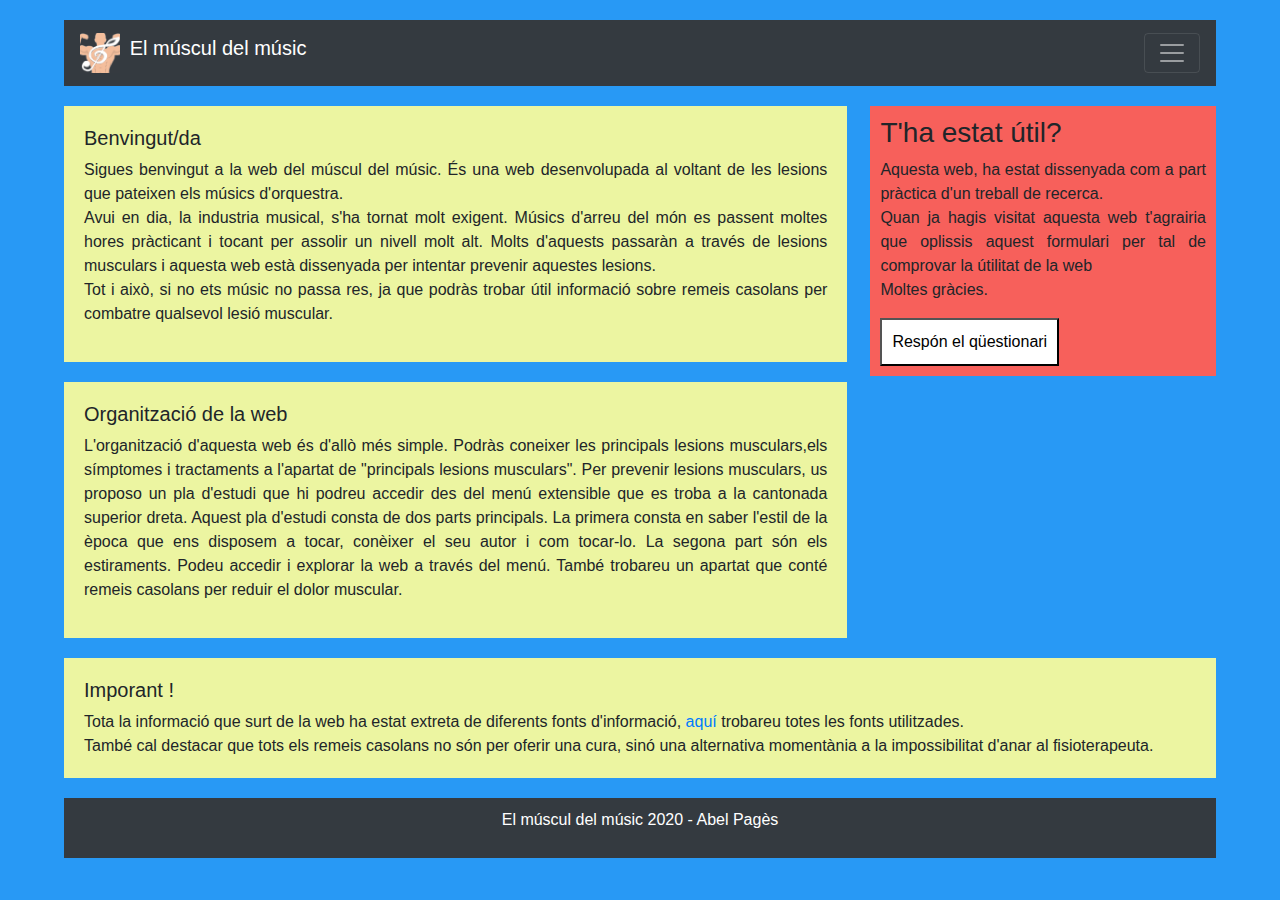
==== index.html @ 2ce4b65a "Add files via upload" ====
<!doctype html>
<html lang="en">

<head>
    <meta charset="utf-8">
    <meta name="viewport" content="width=device-width, initial-scale=1, shrink-to-fit=no">
    <link rel="stylesheet" href="https://stackpath.bootstrapcdn.com/bootstrap/4.5.2/css/bootstrap.min.css" integrity="sha384-JcKb8q3iqJ61gNV9KGb8thSsNjpSL0n8PARn9HuZOnIxN0hoP+VmmDGMN5t9UJ0Z" crossorigin="anonymous">
    <link rel="stylesheet" href="estils.css" />
    <link rel="shortcut icon" type="image/x-icon" href="logo.jpg">
    <link rel="stylesheet" href="allfiles.css">
    <title>El múscul del músic</title>
    <meta name="keywords" content="lesions musculars, músics d'orquestra, remeis casolans, lesió muscular">
    <meta name="description" content="Web desenvolupada per reduir lesions musculars a músics d’orquestra. Ofereix mètodes de prevenció a una possible lesió muscular i com reduir el dolor.">
</head>

<body>
    <!-- 
    si has de fer servir estils a tots els html -> style.html
    si son estils nomes d'aquesta pagina -> musica.html musica.css -->

   
    <header> 
     <nav class="navbar navbar-dark bg-dark">

        <!-- titol cntrl + k + c -> comentari , per truere cntrl + k + u -->
        <a class="navbar-brand" href="Inici.html">
            <div>
                <img src="logo.jpg" >
            </div>
        El múscul del músic</a>

        <button class="navbar-toggler" type="button" data-toggle="collapse" data-target="#navbarText" aria-controls="navbarText" aria-expanded="false" aria-label="Toggle navigation">
            <span class="navbar-toggler-icon"></span>
        </button>

        <div class="collapse navbar-collapse" id="navbarText">
            <ul class="navbar-nav mr-auto">
                <li class="nav-item active">
                    <a class="nav-link" href="Inici.html">Inici <span class="sr-only">(current)</span></a>
                </li>
                <li class="nav-item">
                    <a class="nav-link" href="Principals lesions musculars.html">
                    Principals lesions musculars</a>
                </li>
                <li class="nav-item">
                    <a class="nav-link" href="Mètodes de prevenció.html">
                    Mètodes de prevenció</a>
                </li>
                <li class="nav-item">
                    <a class="nav-link" href="estiraments.html">
                    Estiraments</a>
                </li>
                <li class="nav-item">
                    <a class="nav-link" href="Estils segons la època.html">
                    Estils segons la època</a>
                </li>
                <li class="nav-item">
                    <a class="nav-link" href="remeis casolans.html">
                    Remeis casolans</a>
                </li>
            </ul>
            
        </div>
    </nav>
</header>

    <section class="main">
        <section class="articles">
            <article>
              <h2>
                  Benvingut/da
              </h2>
             <p>
                 Sigues benvingut a la web del múscul del músic. És una web desenvolupada al voltant de les lesions que pateixen els músics d'orquestra. <br/>
                 Avui en dia, la industria musical,
                 s'ha tornat molt exigent. Músics d'arreu del món es passent moltes hores pràcticant i tocant per assolir un nivell molt alt. 
                Molts d'aquests passaràn a través de lesions musculars i aquesta web està dissenyada per intentar prevenir aquestes lesions. <br>
                Tot i això, si no ets músic no passa res, ja que podràs 
                trobar útil informació sobre remeis casolans per combatre qualsevol lesió muscular. 
             </p>

            </article>
            
            <article>
                <h2>Organització de la web</h2>
            <p>
              L'organització d'aquesta web és d'allò més simple. Podràs coneixer les principals lesions musculars,els símptomes i tractaments a l'apartat de "principals lesions musculars".  Per prevenir lesions musculars, us proposo un pla d'estudi que hi podreu accedir des del menú extensible que es troba a la cantonada superior dreta. 
              Aquest pla d'estudi consta de dos parts principals. La primera consta en saber l'estil de la època que ens disposem a tocar, conèixer el seu autor i com tocar-lo. 
              La segona part són els estiraments. Podeu accedir i explorar la web a través del menú. També trobareu un apartat que conté remeis casolans per reduir el dolor muscular.

              
            </p> 

            </article>

            <article class="llarg">
                <h2>Imporant !</h2>

                Tota la informació que surt de la web ha estat extreta de diferents fonts d'informació,  <a href="x">aquí</a>  
                trobareu totes les fonts utilitzades.  <br>
                També cal destacar que tots els remeis casolans no són per oferir una cura, sinó una alternativa
                momentània a la impossibilitat d'anar al fisioterapeuta. 
            </article>

        </section>

        <aside>
            <h3>T'ha estat útil?</h3>
            <p>
               Aquesta web, ha estat dissenyada com a part pràctica d'un treball de recerca. <br>
               Quan ja hagis visitat aquesta web t'agrairia que oplissis aquest formulari per tal de comprovar la útilitat de la web <br>
               Moltes gràcies. 
            </p> 

            <button class="botó">
              <a href="https://forms.gle/6HqRbZxd2FCd1XgPA"> Respón el qüestionari</a>
            </button>

        </aside>
    </section>

    <footer> 
        <p> 
            El múscul del músic 2020 - Abel Pagès 
        </p>
    </footer>


    <!-- Optional JavaScript -->
    <!-- jQuery first, then Popper.js, then Bootstrap JS -->
    <script src="https://code.jquery.com/jquery-3.5.1.slim.min.js" integrity="sha384-DfXdz2htPH0lsSSs5nCTpuj/zy4C+OGpamoFVy38MVBnE+IbbVYUew+OrCXaRkfj" crossorigin="anonymous"></script>
    <script src="https://cdn.jsdelivr.net/npm/popper.js@1.16.1/dist/umd/popper.min.js" integrity="sha384-9/reFTGAW83EW2RDu2S0VKaIzap3H66lZH81PoYlFhbGU+6BZp6G7niu735Sk7lN" crossorigin="anonymous"></script>
    <script src="https://stackpath.bootstrapcdn.com/bootstrap/4.5.2/js/bootstrap.min.js" integrity="sha384-B4gt1jrGC7Jh4AgTPSdUtOBvfO8shuf57BaghqFfPlYxofvL8/KUEfYiJOMMV+rV" crossorigin="anonymous"></script>
</body>

</html>
---- estils.css ----
.main .articles {
    width: 68%;
    margin-right: 2%;
    float: left;
    box-sizing: content-box;
    
}
.main .articles article {
    padding: 20px;
    background-color: rgb(236, 245, 161);
    margin-bottom: 20px;

}
aside {
    width: 30%;
    background-color:rgb(247, 96, 91);
    float: left;
    padding: 10px;
    box-sizing: border-box;
}
.botó a {

    padding: 10px;
    background-color: rgb(255, 255, 255);
    display: block;
    color: rgb(0, 0, 0);
    text-decoration: none;
    
}

.botó a:hover {
    background-color: rgb(240, 154, 154);
}


article h2 {
    font-size:20px;
}

.llarg{
 width: 147%;
 
}
---- allfiles.css ----
footer {
    background-color: #343a40;
    color: white;
    text-align: center;
    clear: both;
    padding: 10px 0px; 
}

.main {
    text-align: justify;
}

* {
    margin: 0;
    padding: 0;
    box-sizing: border-box;
}

a div img {
    height: 40px;
    width: 40px;
    float: left;
    margin-right: 5.5%;
}

header {
    width: 90%;
    margin: 20px auto;
    max-width: 2000px;
} 

.main, footer {
    width: 90%;
    margin: 20px auto;
    max-width: 2000px;
  }

body {
    background-color: rgb(40, 153, 245);
}
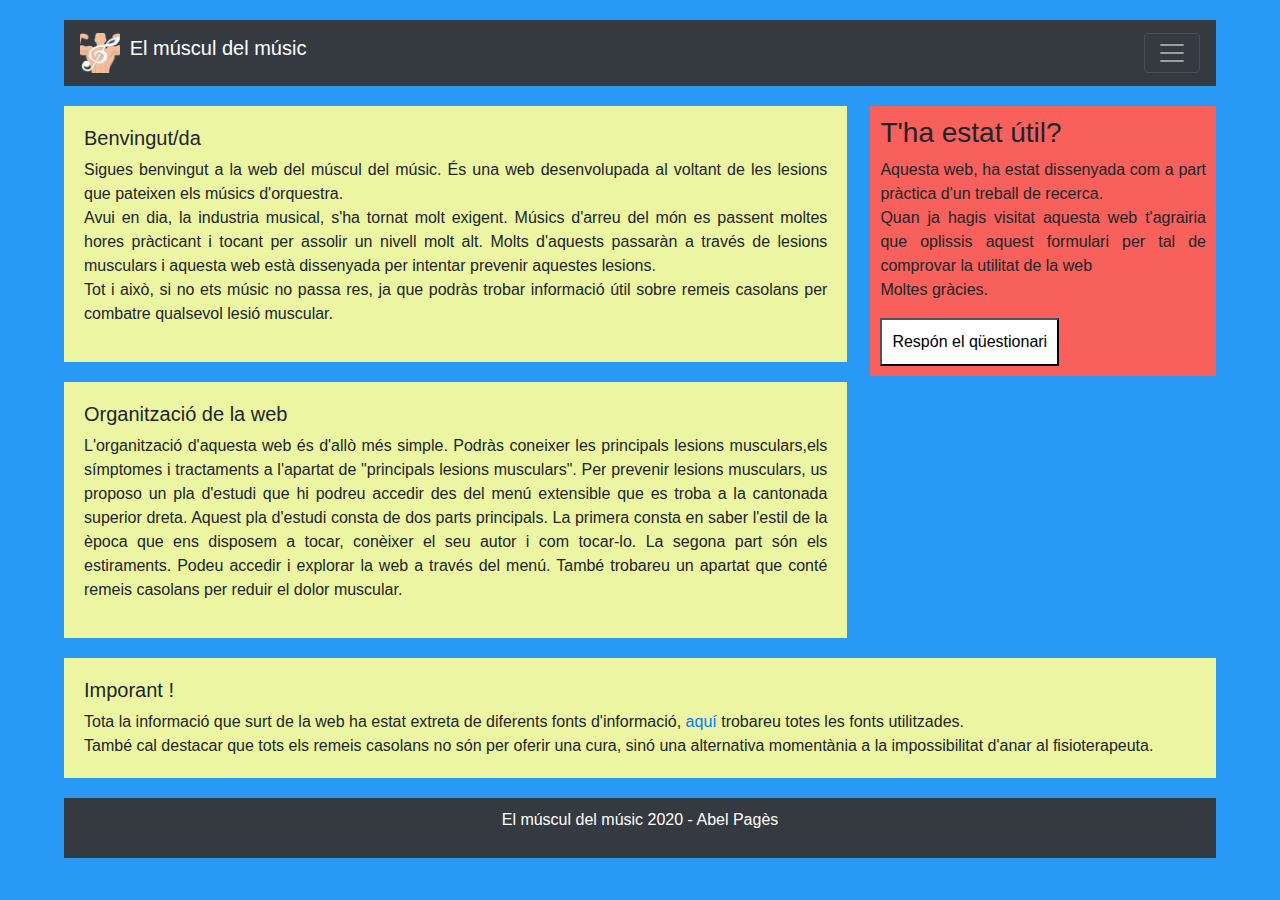
==== commit 787a8bcb: "Update index.html" ====
--- a/index.html
+++ b/index.html
@@ -23,7 +23,7 @@
      <nav class="navbar navbar-dark bg-dark">
 
         <!-- titol cntrl + k + c -> comentari , per truere cntrl + k + u -->
-        <a class="navbar-brand" href="Inici.html">
+        <a class="navbar-brand" href="index.html">
             <div>
                 <img src="logo.jpg" >
             </div>
@@ -36,7 +36,7 @@
         <div class="collapse navbar-collapse" id="navbarText">
             <ul class="navbar-nav mr-auto">
                 <li class="nav-item active">
-                    <a class="nav-link" href="Inici.html">Inici <span class="sr-only">(current)</span></a>
+                    <a class="nav-link" href="index.html">Inici <span class="sr-only">(current)</span></a>
                 </li>
                 <li class="nav-item">
                     <a class="nav-link" href="Principals lesions musculars.html">
@@ -76,7 +76,7 @@
                  s'ha tornat molt exigent. Músics d'arreu del món es passent moltes hores pràcticant i tocant per assolir un nivell molt alt. 
                 Molts d'aquests passaràn a través de lesions musculars i aquesta web està dissenyada per intentar prevenir aquestes lesions. <br>
                 Tot i això, si no ets músic no passa res, ja que podràs 
-                trobar útil informació sobre remeis casolans per combatre qualsevol lesió muscular. 
+                trobar informació útil sobre remeis casolans per combatre qualsevol lesió muscular. 
              </p>
 
             </article>
@@ -108,7 +108,7 @@
             <h3>T'ha estat útil?</h3>
             <p>
                Aquesta web, ha estat dissenyada com a part pràctica d'un treball de recerca. <br>
-               Quan ja hagis visitat aquesta web t'agrairia que oplissis aquest formulari per tal de comprovar la útilitat de la web <br>
+               Quan ja hagis visitat aquesta web t'agrairia que oplissis aquest formulari per tal de comprovar la utilitat de la web <br>
                Moltes gràcies. 
             </p> 
 
@@ -133,4 +133,4 @@
     <script src="https://stackpath.bootstrapcdn.com/bootstrap/4.5.2/js/bootstrap.min.js" integrity="sha384-B4gt1jrGC7Jh4AgTPSdUtOBvfO8shuf57BaghqFfPlYxofvL8/KUEfYiJOMMV+rV" crossorigin="anonymous"></script>
 </body>
 
-</html>+</html>
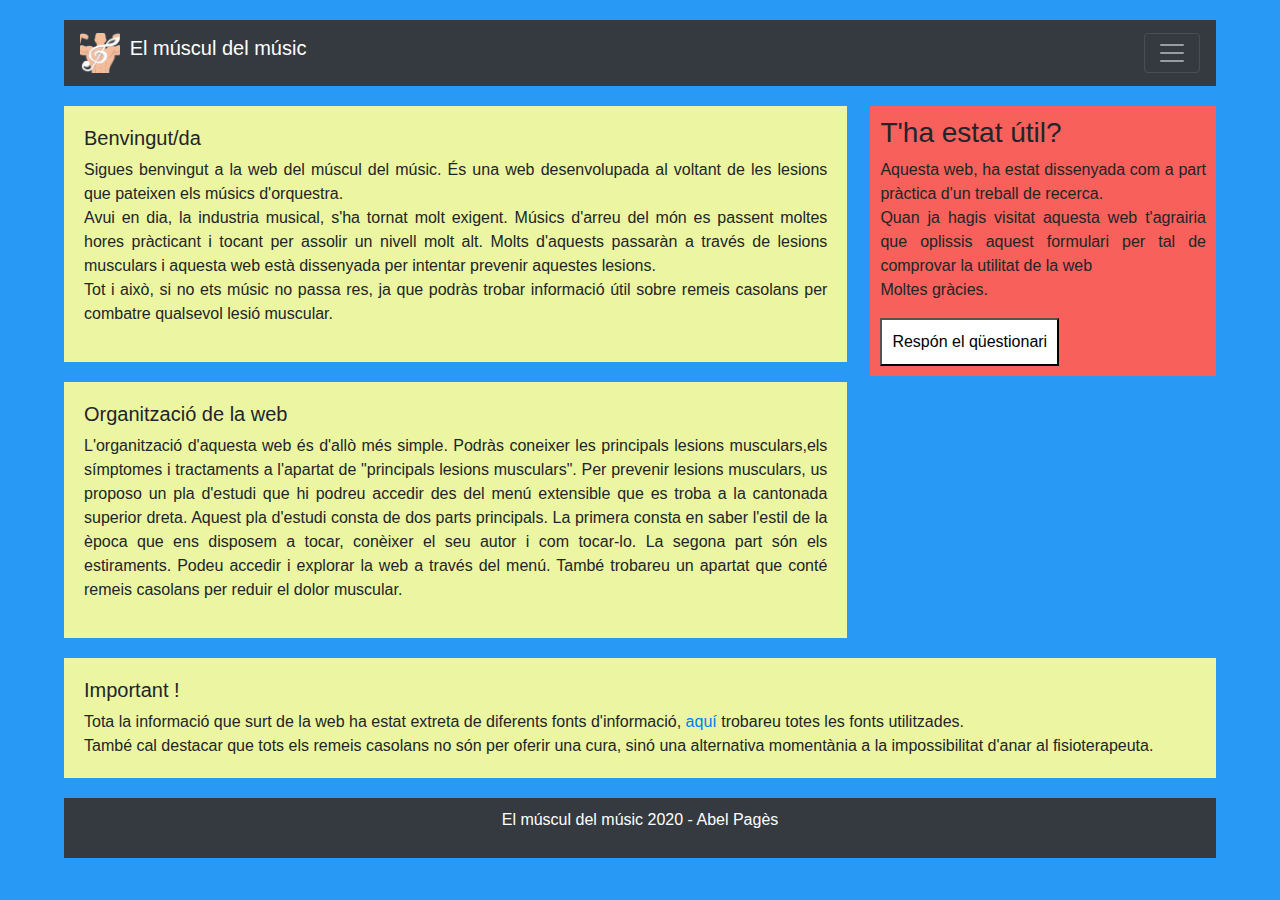
==== commit 109c0831: "Update index.html" ====
--- a/index.html
+++ b/index.html
@@ -94,9 +94,9 @@
             </article>
 
             <article class="llarg">
-                <h2>Imporant !</h2>
+                <h2>Important !</h2>
 
-                Tota la informació que surt de la web ha estat extreta de diferents fonts d'informació,  <a href="x">aquí</a>  
+                Tota la informació que surt de la web ha estat extreta de diferents fonts d'informació,  <a href="apart">aquí</a>  
                 trobareu totes les fonts utilitzades.  <br>
                 També cal destacar que tots els remeis casolans no són per oferir una cura, sinó una alternativa
                 momentània a la impossibilitat d'anar al fisioterapeuta. 
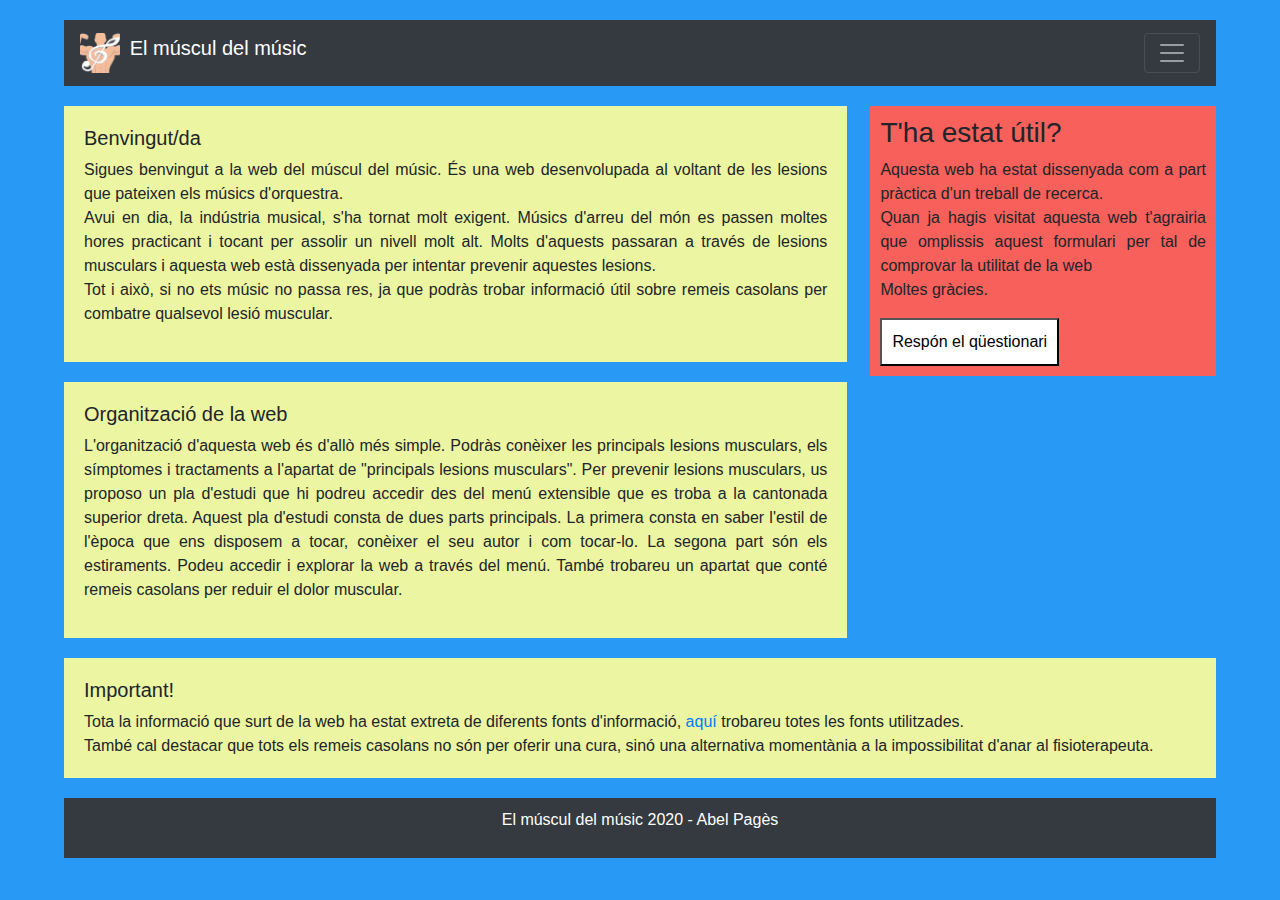
==== commit 037e8483: "Update index.html" ====
--- a/index.html
+++ b/index.html
@@ -72,9 +72,9 @@
               </h2>
              <p>
                  Sigues benvingut a la web del múscul del músic. És una web desenvolupada al voltant de les lesions que pateixen els músics d'orquestra. <br/>
-                 Avui en dia, la industria musical,
-                 s'ha tornat molt exigent. Músics d'arreu del món es passent moltes hores pràcticant i tocant per assolir un nivell molt alt. 
-                Molts d'aquests passaràn a través de lesions musculars i aquesta web està dissenyada per intentar prevenir aquestes lesions. <br>
+                 Avui en dia, la indústria musical,
+                 s'ha tornat molt exigent. Músics d'arreu del món es passen moltes hores practicant i tocant per assolir un nivell molt alt. 
+                Molts d'aquests passaran a través de lesions musculars i aquesta web està dissenyada per intentar prevenir aquestes lesions. <br>
                 Tot i això, si no ets músic no passa res, ja que podràs 
                 trobar informació útil sobre remeis casolans per combatre qualsevol lesió muscular. 
              </p>
@@ -84,8 +84,8 @@
             <article>
                 <h2>Organització de la web</h2>
             <p>
-              L'organització d'aquesta web és d'allò més simple. Podràs coneixer les principals lesions musculars,els símptomes i tractaments a l'apartat de "principals lesions musculars".  Per prevenir lesions musculars, us proposo un pla d'estudi que hi podreu accedir des del menú extensible que es troba a la cantonada superior dreta. 
-              Aquest pla d'estudi consta de dos parts principals. La primera consta en saber l'estil de la època que ens disposem a tocar, conèixer el seu autor i com tocar-lo. 
+              L'organització d'aquesta web és d'allò més simple. Podràs conèixer les principals lesions musculars, els símptomes i tractaments a l'apartat de "principals lesions musculars".  Per prevenir lesions musculars, us proposo un pla d'estudi que hi podreu accedir des del menú extensible que es troba a la cantonada superior dreta. 
+              Aquest pla d'estudi consta de dues parts principals. La primera consta en saber l'estil de l'època que ens disposem a tocar, conèixer el seu autor i com tocar-lo. 
               La segona part són els estiraments. Podeu accedir i explorar la web a través del menú. També trobareu un apartat que conté remeis casolans per reduir el dolor muscular.
 
               
@@ -94,7 +94,7 @@
             </article>
 
             <article class="llarg">
-                <h2>Important !</h2>
+                <h2>Important!</h2>
 
                 Tota la informació que surt de la web ha estat extreta de diferents fonts d'informació,  <a href="apart">aquí</a>  
                 trobareu totes les fonts utilitzades.  <br>
@@ -107,8 +107,8 @@
         <aside>
             <h3>T'ha estat útil?</h3>
             <p>
-               Aquesta web, ha estat dissenyada com a part pràctica d'un treball de recerca. <br>
-               Quan ja hagis visitat aquesta web t'agrairia que oplissis aquest formulari per tal de comprovar la utilitat de la web <br>
+               Aquesta web ha estat dissenyada com a part pràctica d'un treball de recerca. <br>
+               Quan ja hagis visitat aquesta web t'agrairia que omplissis aquest formulari per tal de comprovar la utilitat de la web <br>
                Moltes gràcies. 
             </p> 
 
